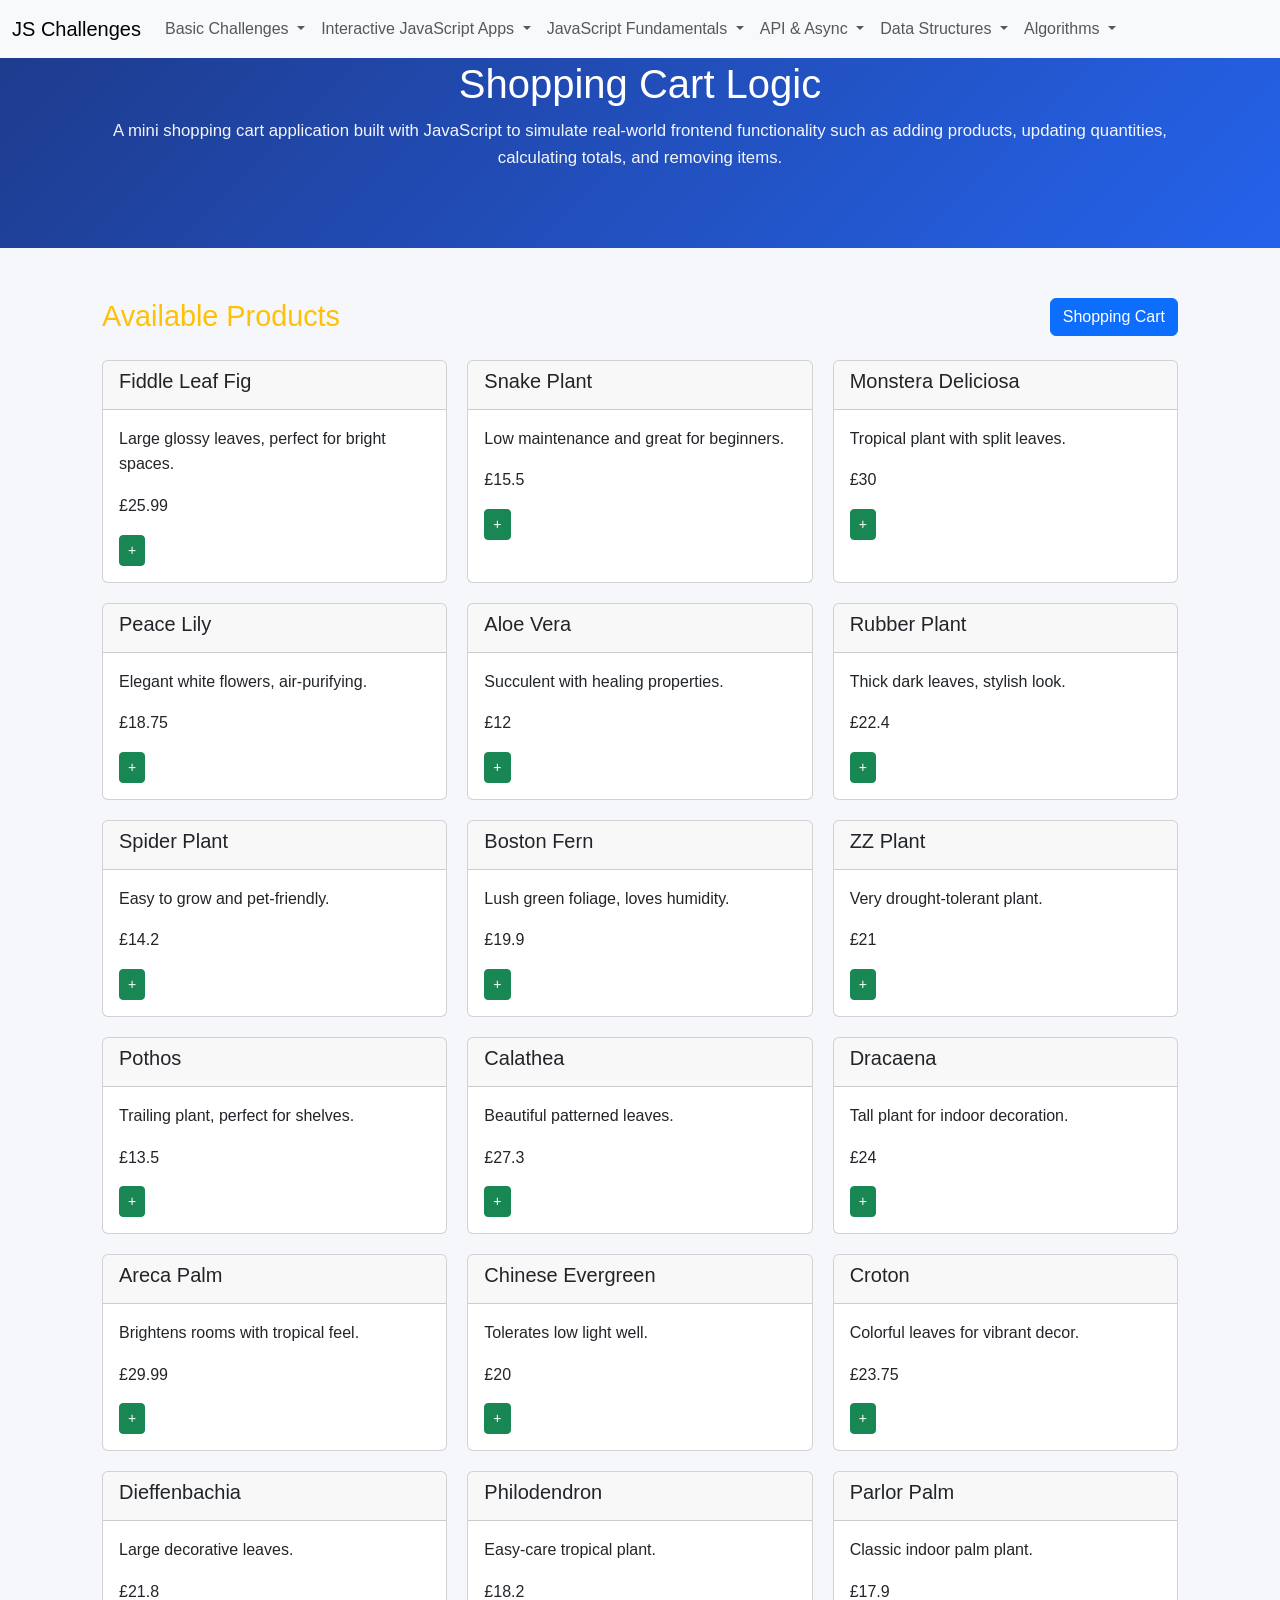
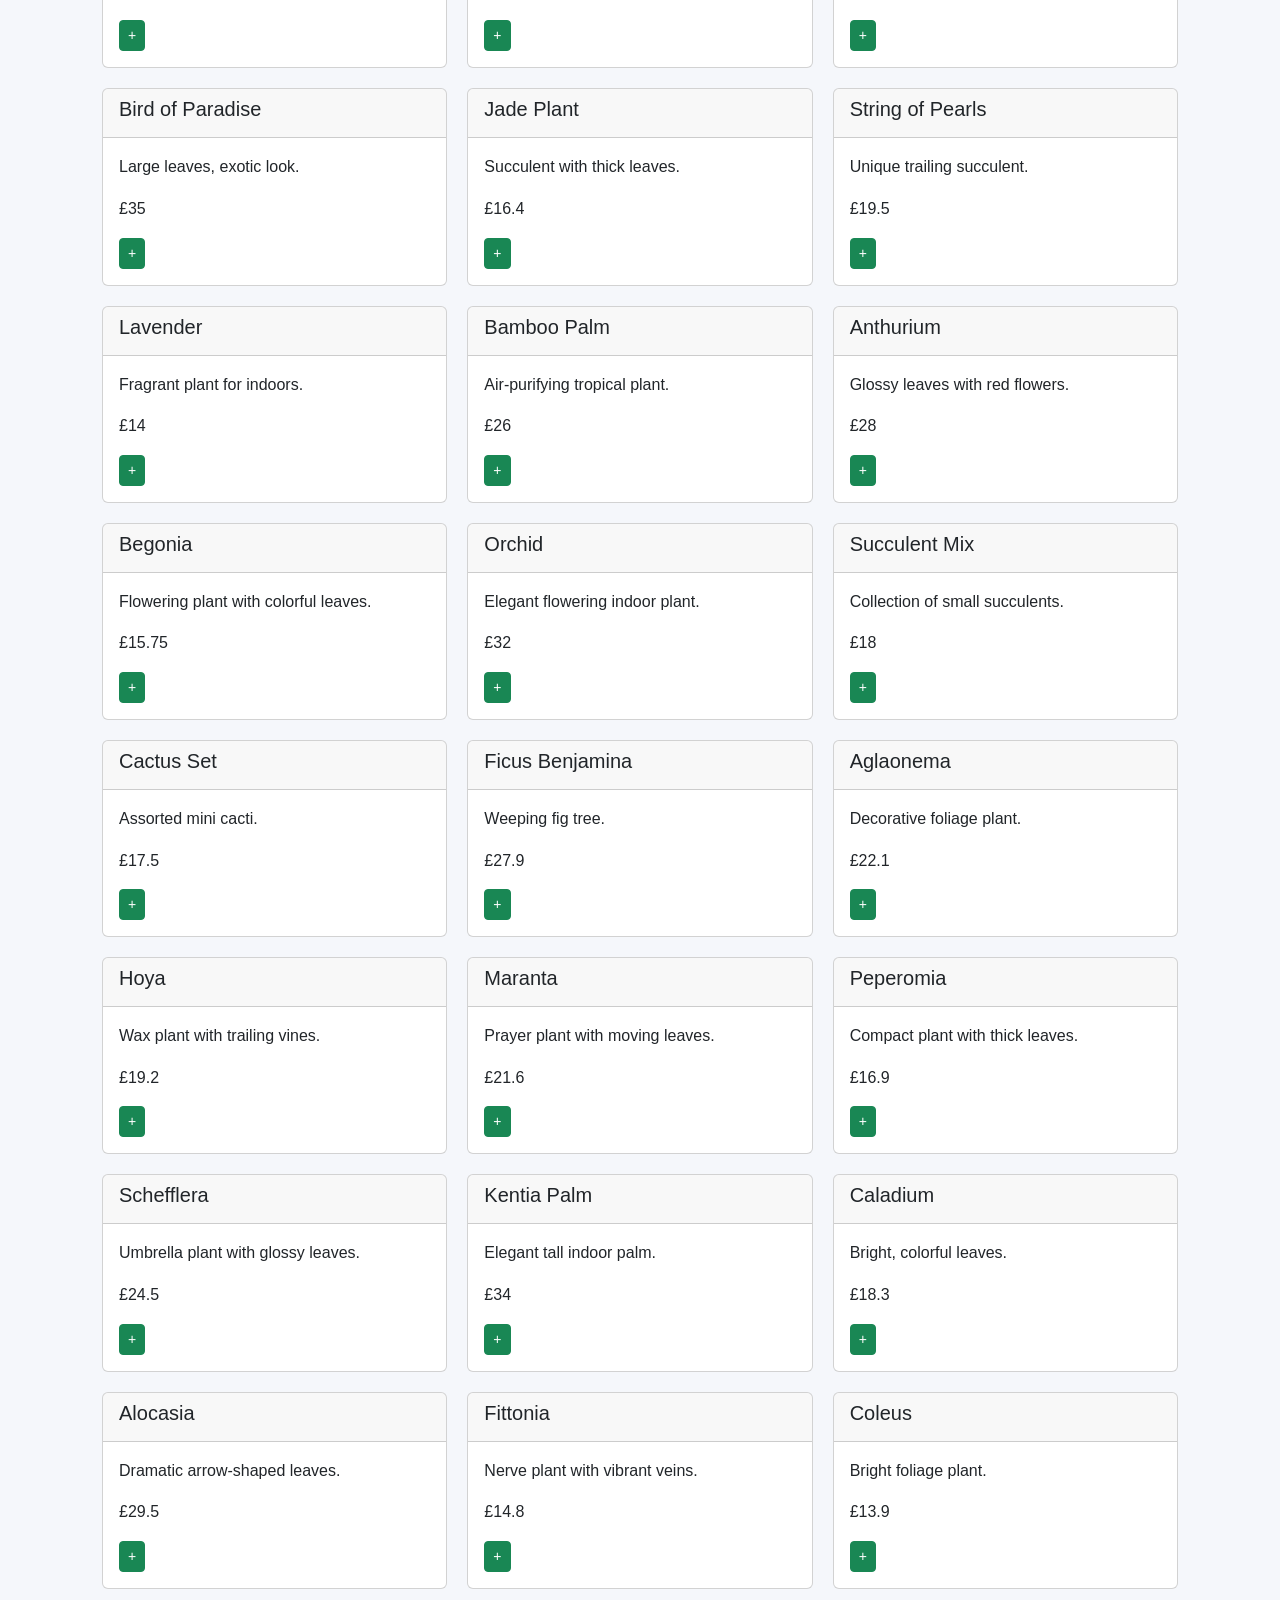
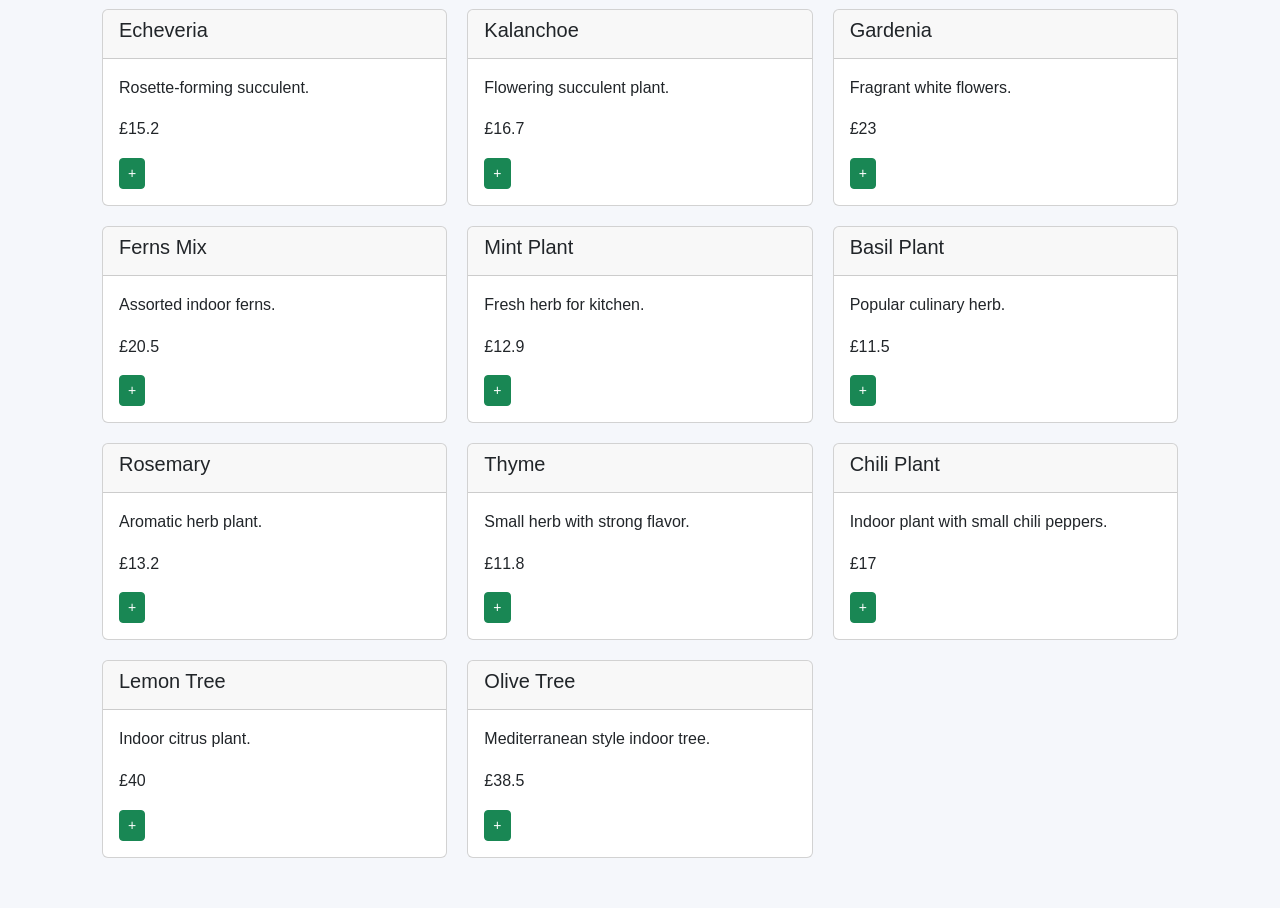
==== shoppingCart.html @ 24710f1d "shopping cart" ====
<!DOCTYPE html>
<html lang="en">
  <head>
    <meta charset="UTF-8" />
    <meta name="viewport" content="width=device-width, initial-scale=1.0" />
    <title>JavaScript Challenges</title>
    <link
      href="https://cdn.jsdelivr.net/npm/bootstrap@5.3.8/dist/css/bootstrap.min.css"
      rel="stylesheet"
    />

    <link rel="stylesheet" href="style.css" />
  </head>
  <body>
    <header class="hero">
      <div class="container">
        <h1>Shopping Cart Logic</h1>
        <p>
          A mini shopping cart application built with JavaScript to simulate
          real-world frontend functionality such as adding products, updating
          quantities, calculating totals, and removing items.
        </p>
      </div>
    </header>
    <nav class="navbar navbar-expand-lg bg-body-tertiary fixed-top">
      <div class="container-fluid">
        <a class="navbar-brand" href="index.html">JS Challenges</a>

        <button
          class="navbar-toggler"
          type="button"
          data-bs-toggle="collapse"
          data-bs-target="#navbarNavDropdown"
        >
          <span class="navbar-toggler-icon"></span>
        </button>

        <div class="collapse navbar-collapse" id="navbarNavDropdown">
          <ul class="navbar-nav">
            <!-- BASIC CHALLENGES -->
            <li class="nav-item dropdown">
              <a
                class="nav-link dropdown-toggle"
                href="#"
                data-bs-toggle="dropdown"
              >
                Basic Challenges
              </a>
              <ul class="dropdown-menu">
                <li>
                  <a class="dropdown-item" href="#basic1">Basic Challenges</a>
                </li>

                <li>
                  <a class="dropdown-item" href="#array"
                    >High Order Array Methods</a
                  >
                </li>
              </ul>
            </li>
            <li class="nav-item dropdown">
              <a
                class="nav-link dropdown-toggle"
                href="#"
                role="button"
                data-bs-toggle="dropdown"
                aria-expanded="false"
              >
                Interactive JavaScript Apps
              </a>
              <ul class="dropdown-menu">
                <li>
                  <a class="dropdown-item" href="shoppingList.html"
                    >Shopping List</a
                  >
                </li>
                <li>
                  <a class="dropdown-item" href="shoppingCart.html"
                    >Shopping Cart</a
                  >
                </li>
              </ul>
            </li>
            <li class="nav-item dropdown">
              <a
                class="nav-link dropdown-toggle"
                href="#"
                role="button"
                data-bs-toggle="dropdown"
                aria-expanded="false"
              >
                JavaScript Fundamentals
              </a>
              <ul class="dropdown-menu">
                <li>
                  <a class="dropdown-item" href="javaScriptFundamentals.html"
                    >Event Loop / Async Basics</a
                  >
                </li>
                <li>
                  <a class="dropdown-item" href="#error-handling"
                    >Error Handling</a
                  >
                </li>
              </ul>
            </li>

            <!-- API & ASYNC -->
            <li class="nav-item dropdown">
              <a
                class="nav-link dropdown-toggle"
                href="#"
                role="button"
                data-bs-toggle="dropdown"
                aria-expanded="false"
              >
                API & Async
              </a>
              <ul class="dropdown-menu">
                <li>
                  <a class="dropdown-item" href="#fetch-axios">Fetch / Axios</a>
                </li>
                <li>
                  <a class="dropdown-item" href="#http-methods">HTTP Methods</a>
                </li>
                <li>
                  <a class="dropdown-item" href="#json-handling"
                    >JSON Handling</a
                  >
                </li>
                <li>
                  <a class="dropdown-item" href="#api-errors"
                    >Error Handling in API Calls</a
                  >
                </li>
                <li>
                  <a class="dropdown-item" href="#loading-states"
                    >Loading States</a
                  >
                </li>
              </ul>
            </li>
            <!-- DATA STRUCTURES -->
            <li class="nav-item dropdown">
              <a
                class="nav-link dropdown-toggle"
                href="#"
                data-bs-toggle="dropdown"
              >
                Data Structures
              </a>
              <ul class="dropdown-menu">
                <li>
                  <a class="dropdown-item" href="#hash"
                    >Hash Tables / Maps / Sets</a
                  >
                </li>
                <li>
                  <a class="dropdown-item" href="#stacks"
                    >Stacks / Queues / Linked Lists</a
                  >
                </li>
                <li>
                  <a class="dropdown-item" href="#trees"
                    >Binary Trees / Graphs</a
                  >
                </li>
              </ul>
            </li>

            <!-- ALGORITHMS -->
            <li class="nav-item dropdown">
              <a
                class="nav-link dropdown-toggle"
                href="#"
                data-bs-toggle="dropdown"
              >
                Algorithms
              </a>
              <ul class="dropdown-menu">
                <li>
                  <a class="dropdown-item" href="#sorting"
                    >Sorting Algorithms</a
                  >
                </li>
                <li>
                  <a class="dropdown-item" href="#complexity">Complexity</a>
                </li>
                <li>
                  <a class="dropdown-item" href="#recursion">Recursion</a>
                </li>
              </ul>
            </li>
          </ul>
        </div>
      </div>
    </nav>

    <main class="container">
      <section id="basic1" class="category">
        <div class="d-flex justify-content-between align-items-center mb-4">
          <h2 class="text-warning mb-0">Available Products</h2>

          <button
            id="cartBtn"
            class="btn btn-primary"
            type="button"
            data-bs-toggle="offcanvas"
            data-bs-target="#offcanvasRight"
            aria-controls="offcanvasRight"
          >
            Shopping Cart
            <span id="cartQuantity"></span>
          </button>
        </div>
        <div
          class="offcanvas offcanvas-end"
          tabindex="-1"
          id="offcanvasRight"
          aria-labelledby="offcanvasRightLabel"
        >
          <div class="offcanvas-header">
            <h5 class="offcanvas-title" id="offcanvasRightLabel">
              Shopping Cart
            </h5>

            <button
              type="button"
              class="btn-close"
              data-bs-dismiss="offcanvas"
              aria-label="Close"
            ></button>
          </div>
          <div class="offcanvas-body">
            <div id="offcanvas-items"></div>
            <div class="mb-4">
              <h6>Shipping</h6>

              <!-- Free shipping info -->
              <p class="text-success small mb-2">
                Free shipping on orders over £50
              </p>

              <div class="form-check">
                <input
                  class="form-check-input"
                  type="radio"
                  name="shipping"
                  id="regularShipping"
                  value="4.99"
                  checked
                />
                <label class="form-check-label" for="regularShipping">
                  Regular Shipping (3–5 days) - £4.99
                </label>
              </div>

              <div class="form-check">
                <input
                  class="form-check-input"
                  type="radio"
                  name="shipping"
                  id="fastShipping"
                  value="9.99"
                />
                <label class="form-check-label" for="fastShipping">
                  Fast Shipping (1–2 days) - £9.99
                </label>
              </div>
            </div>

            <!-- Total Section -->
            <div class="border-top pt-3">
              <p>Subtotal: <span id="subtotal">£0.00</span></p>
              <p>Shipping: <span id="shippingCost">£4.99</span></p>
              <h5>Total: <span id="total">£0.00</span></h5>
            </div>
          </div>
        </div>
        <div id="productBox" class="challenge-grid"></div>
      </section>
    </main>
    <script src="https://cdn.jsdelivr.net/npm/bootstrap@5.3.8/dist/js/bootstrap.bundle.min.js"></script>

    <script src="shoppingCart.js"></script>
  </body>
</html>
---- style.css ----
* {
  margin: 0;
  padding: 0;
  box-sizing: border-box;
}

body {
  font-family: Arial, sans-serif;
  background: #f5f7fb;
  color: #222;
  line-height: 1.6;
}

.container {
  width: min(1100px, 90%);
  margin: 0 auto;
}

.hero {
  background: linear-gradient(135deg, #1e3a8a, #2563eb);
  color: white;
  padding: 60px 0;
  text-align: center;
}

.hero h1 {
  font-size: 2.5rem;
  margin-bottom: 10px;
}

.hero p {
  font-size: 1.05rem;
  opacity: 0.95;
}

.category {
  padding: 50px 0;
}

.category h2 {
  margin-bottom: 25px;
  font-size: 1.8rem;
  color: #1e3a8a;
}

.challenge-grid {
  display: grid;
  grid-template-columns: repeat(auto-fit, minmax(280px, 1fr));
  gap: 20px;
}

.challenge-card {
  background: white;
  border-radius: 16px;
  padding: 22px;
  box-shadow: 0 8px 20px rgba(0, 0, 0, 0.08);
  transition: transform 0.2s ease, box-shadow 0.2s ease;
}

.challenge-card:hover {
  transform: translateY(-4px);
  box-shadow: 0 12px 24px rgba(0, 0, 0, 0.12);
}

.challenge-card h3 {
  margin-bottom: 10px;
  color: #111827;
  font-size: 1.2rem;
}

.challenge-card p {
  margin-bottom: 16px;
  color: #4b5563;
}

.challenge-demo {
  display: flex;
  flex-direction: column;
  gap: 12px;
}

input {
  padding: 10px 12px;
  border: 1px solid #d1d5db;
  border-radius: 10px;
  font-size: 1rem;
}

button {
  padding: 10px 14px;
  border: none;
  background: #2563eb;
  color: white;
  border-radius: 10px;
  cursor: pointer;
  font-size: 1rem;
  transition: background 0.2s ease;
}

button:hover {
  background: #1d4ed8;
}

.result-box {
  min-height: 50px;
  padding: 12px;
  border-radius: 10px;
  background: #f3f4f6;
  border: 1px dashed #cbd5e1;
  color: #111827;
  display: flex;
  align-items: center;
}

.placeholder-card {
  border: 2px dashed #cbd5e1;
  background: #f9fafb;
  color: #6b7280;
}
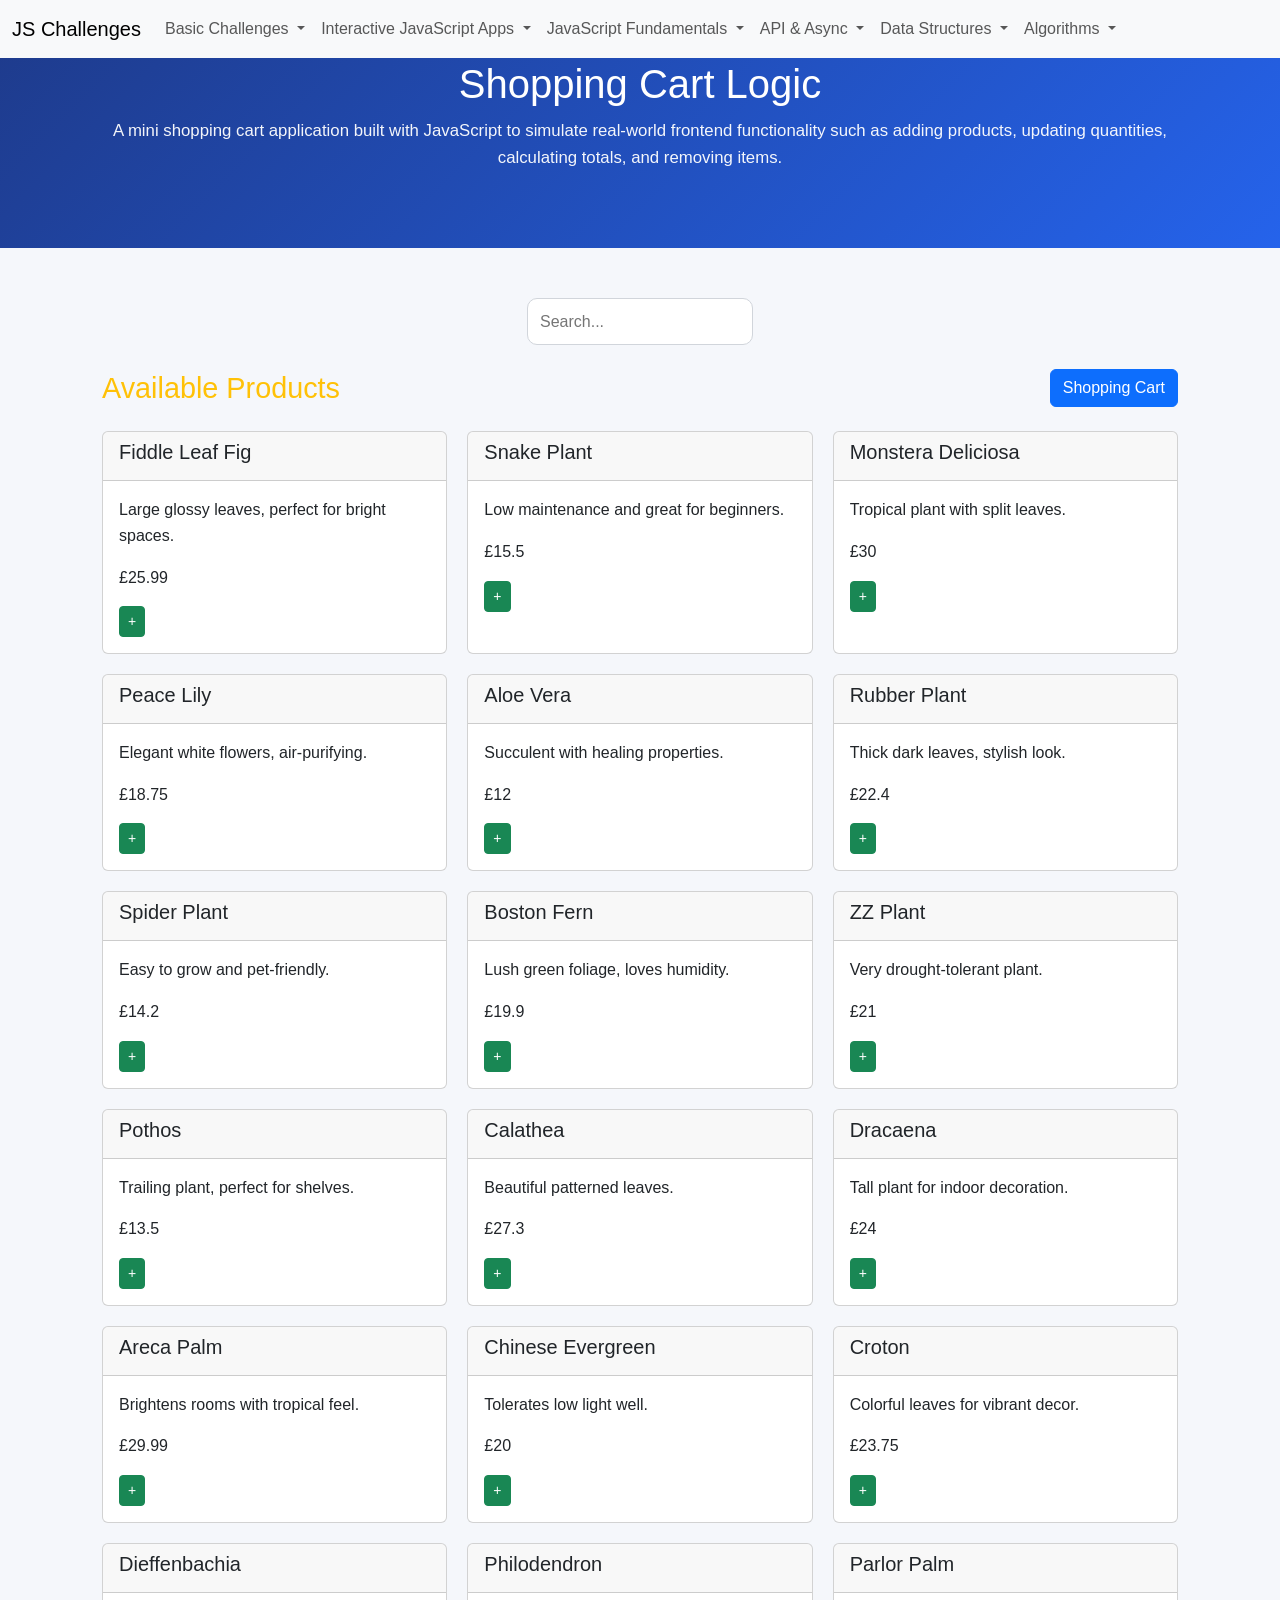
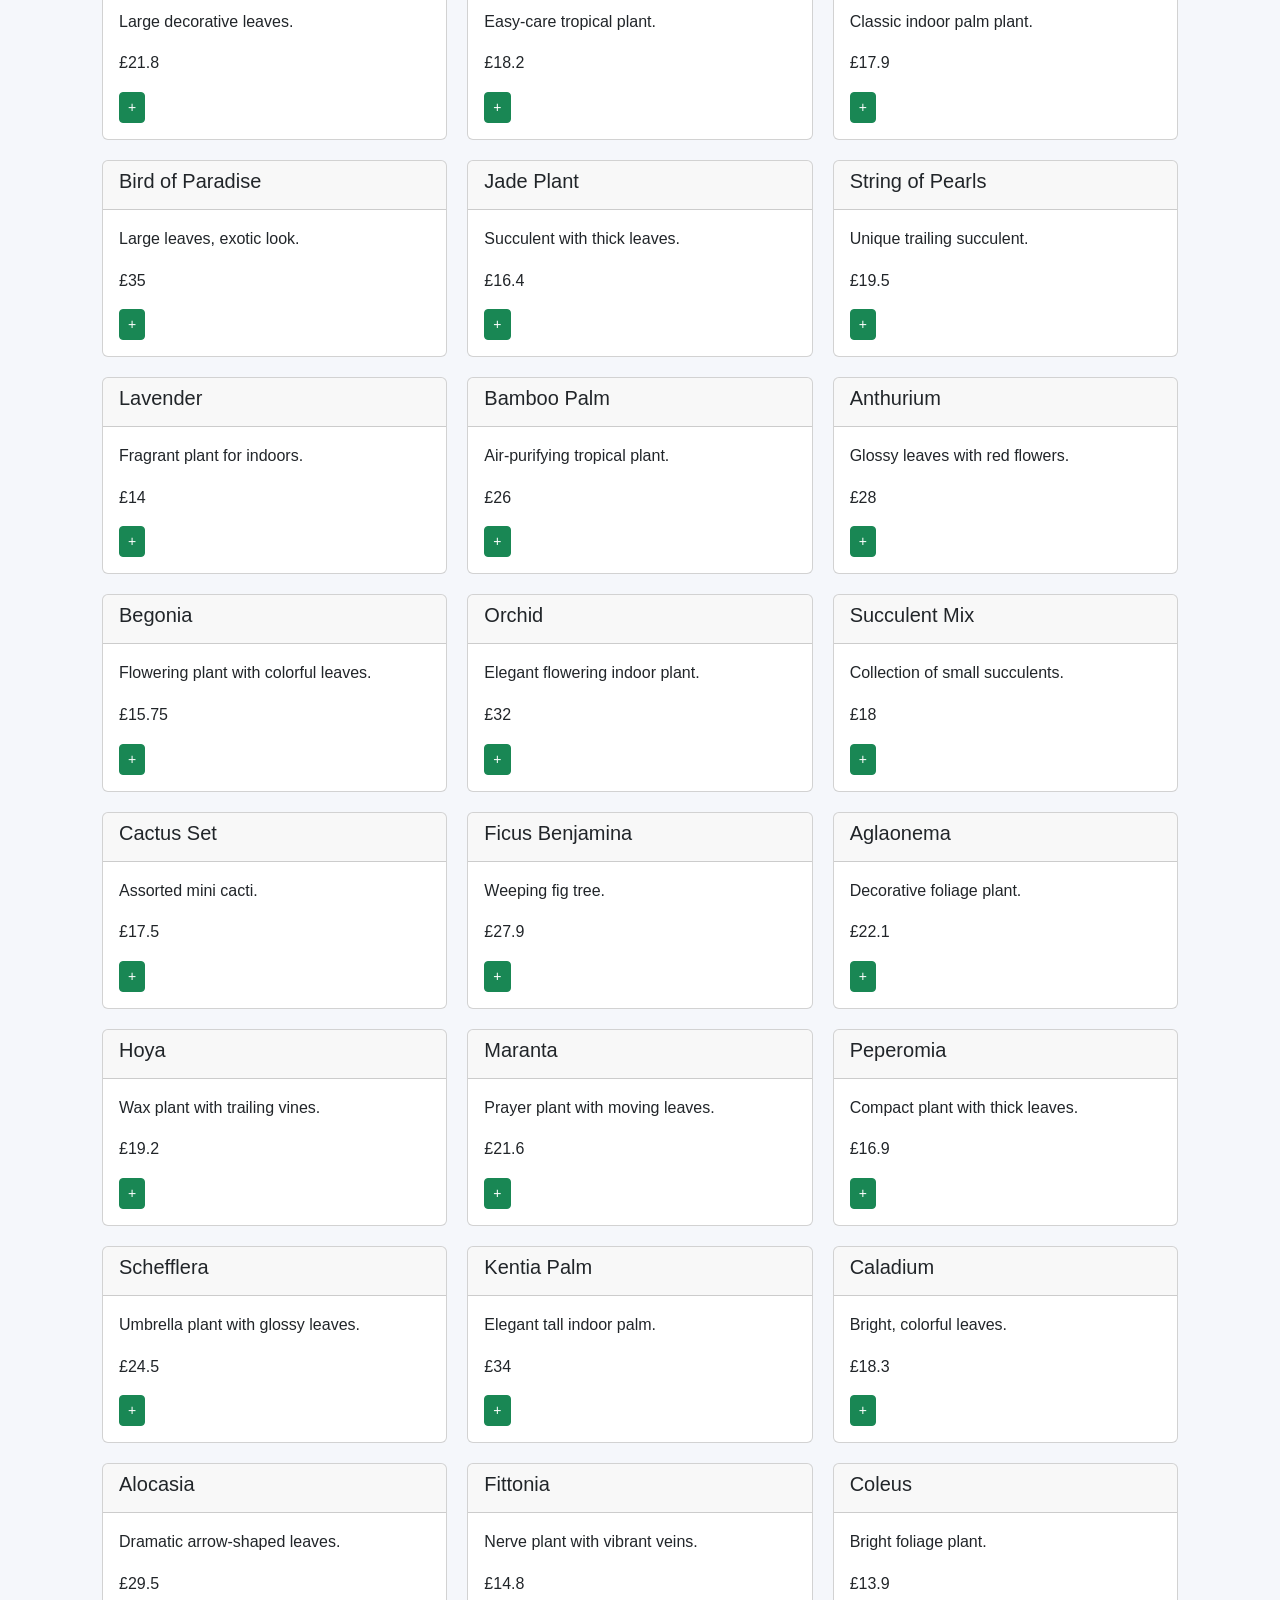
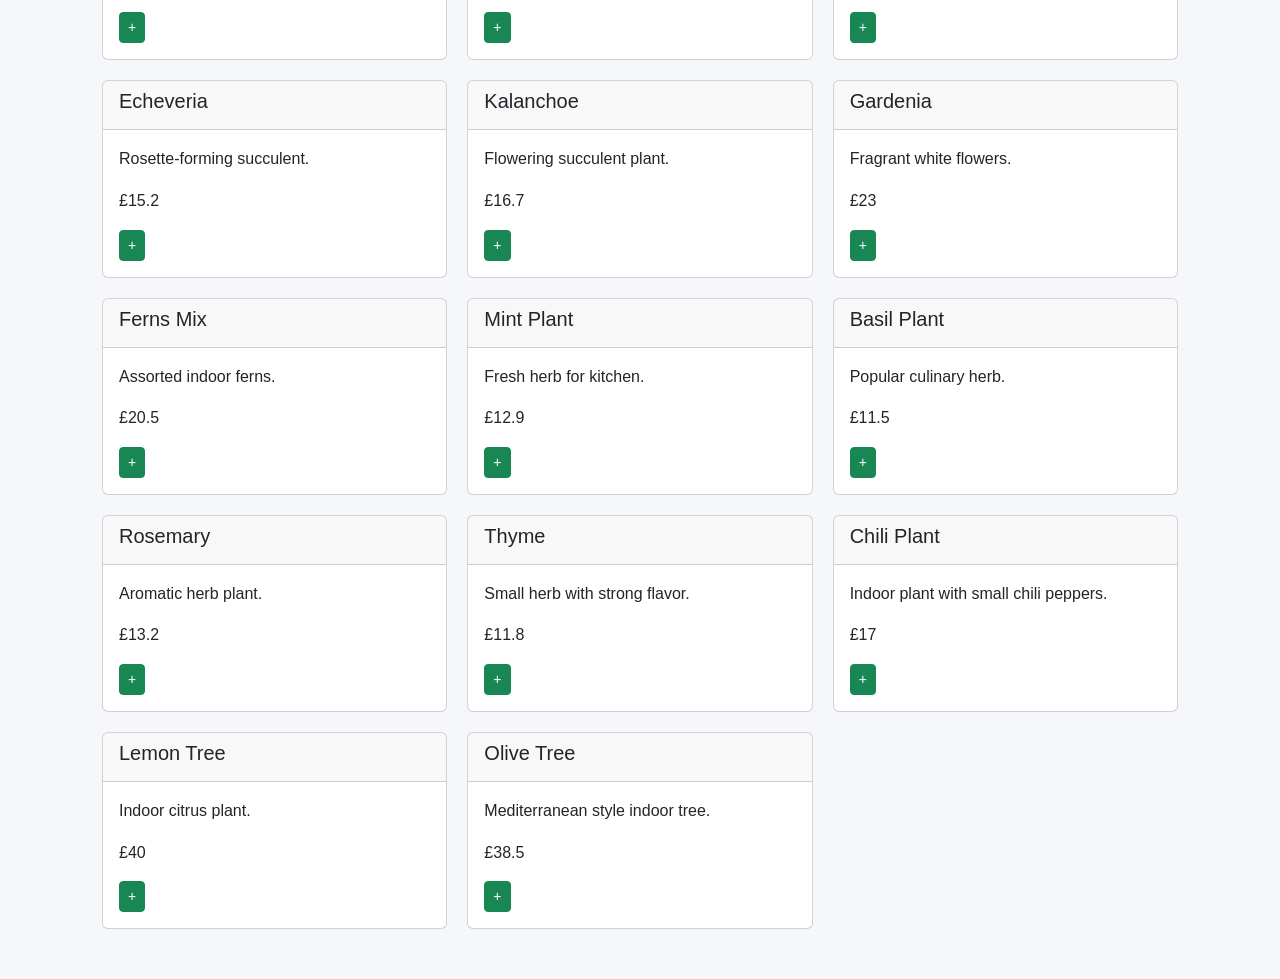
==== commit a652de68: "upload" ====
--- a/shoppingCart.html
+++ b/shoppingCart.html
@@ -198,6 +198,14 @@
 
     <main class="container">
       <section id="basic1" class="category">
+        <div class="d-flex justify-content-center align-items-center mb-4">
+          <input
+            type="search"
+            id="search-input"
+            name="search"
+            placeholder="Search..."
+          />
+        </div>
         <div class="d-flex justify-content-between align-items-center mb-4">
           <h2 class="text-warning mb-0">Available Products</h2>
 
